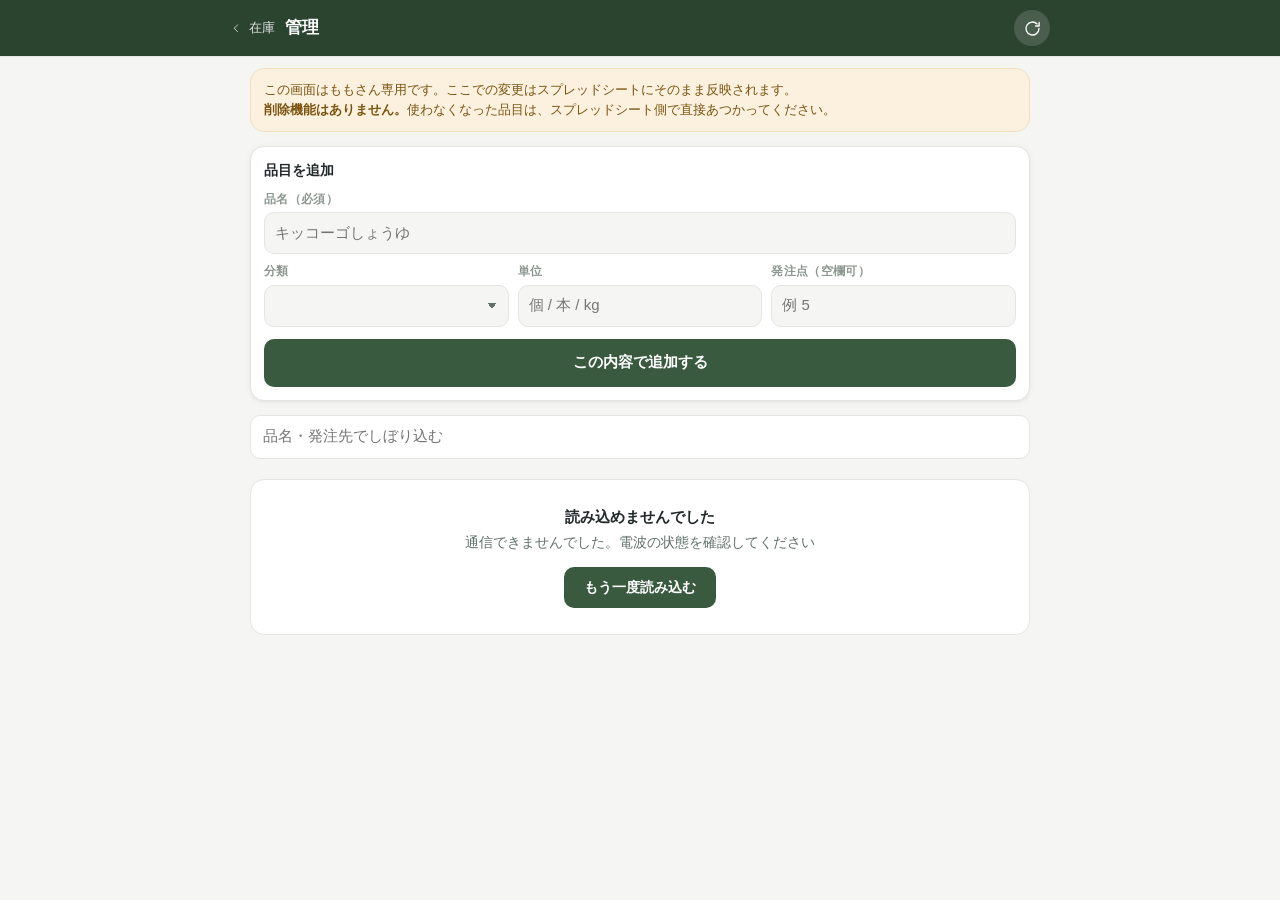
==== admin.html @ 214dae70 "資材在庫アプリのフロントエンドを追加 GAS のウェブアプリとして動かしていた画面を GitHub Pages に移し、 GAS は JSON API として裏に回す構成にした。  - index.h" ====
<!DOCTYPE html>
<html lang="ja">
<head>
<meta charset="utf-8">
<meta name="viewport" content="width=device-width, initial-scale=1, viewport-fit=cover">
<title>資材在庫 管理 | TOKYO WASABI</title>
<meta name="theme-color" content="#2b4430">
<meta name="format-detection" content="telephone=no">
<meta name="robots" content="noindex, nofollow">

<link rel="icon" href="icons/icon-192.png" sizes="192x192">
<link rel="apple-touch-icon" href="icons/icon-180.png">

<link rel="stylesheet" href="style.css">
</head>
<body class="admin no-tabbar">

<header class="app-head">
  <div class="head-top">
    <a class="back-link" href="index.html" aria-label="スタッフ画面へ戻る">
      <svg class="svg" viewBox="0 0 24 24" fill="none" stroke="currentColor" stroke-width="1.7"
           stroke-linecap="round" stroke-linejoin="round" aria-hidden="true"><path d="M14.5 5.5 8 12l6.5 6.5"/></svg>
      在庫
    </a>
    <h1>管理</h1>
    <button type="button" class="icon-btn" id="reload" aria-label="最新の状態に読み込み直す"></button>
  </div>
</header>

<main>
  <p class="admin-note">
    この画面はももさん専用です。ここでの変更はスプレッドシートにそのまま反映されます。<br>
    <b>削除機能はありません。</b>使わなくなった品目は、スプレッドシート側で直接あつかってください。
  </p>

  <section class="panel" id="add">
    <span class="card-spin spinner"></span>
    <h2>品目を追加</h2>
    <div class="fields">
      <label class="field wide" for="a-name"><span>品名（必須）</span>
        <input id="a-name" type="text" placeholder="キッコーゴしょうゆ"></label>
      <label class="field" for="a-line"><span>分類</span>
        <select id="a-line"></select></label>
      <label class="field" for="a-unit"><span>単位</span>
        <input id="a-unit" type="text" placeholder="個 / 本 / kg"></label>
      <label class="field" for="a-rp"><span>発注点（空欄可）</span>
        <input id="a-rp" type="number" step="any" min="0" inputmode="decimal" placeholder="例 5"></label>
    </div>
    <button type="button" class="add-btn" id="a-btn">この内容で追加する</button>
  </section>

  <input class="admin-search" id="search" type="search" placeholder="品名・発注先でしぼり込む"
         aria-label="品名・発注先でしぼり込む" autocomplete="off">

  <div id="list"></div>
</main>

<script src="common.js"></script>
<script src="admin.js"></script>
</body>
</html>
---- style.css ----
/* ===== TOKYO WASABI 資材在庫 ===== */

:root {
  --green: #3a5a40;
  --green-l: #e8efe9;
  --warn: #c47f16;
  --danger: #b23b34;
  --bg: #f5f6f4;
  --line: #e4e6e2;

  /* 上の変数から派生させた色 */
  --green-d: #2b4430;
  --warn-l: #fbf1de;
  --danger-l: #f8eae9;
  --sent: #4a6072;
  --sent-l: #e8eef2;

  --ink: #23292a;
  --ink-2: #62706a;
  --ink-3: #8b968f;
  --card: #ffffff;

  --r: 14px;
  --r-s: 10px;
  --shadow: 0 1px 2px rgba(35, 41, 42, .06), 0 1px 8px rgba(35, 41, 42, .04);
  --tabbar-h: 58px;
}

* { box-sizing: border-box; }

html { -webkit-text-size-adjust: 100%; }

body {
  margin: 0;
  background: var(--bg);
  color: var(--ink);
  font-family: -apple-system, BlinkMacSystemFont, "Hiragino Sans", "Hiragino Kaku Gothic ProN",
    "Noto Sans JP", "Yu Gothic UI", "Segoe UI", Meiryo, sans-serif;
  font-size: 16px;
  line-height: 1.5;
  -webkit-font-smoothing: antialiased;
}

button, input, select { font: inherit; color: inherit; }
button { cursor: pointer; }
button:disabled, input:disabled, select:disabled { cursor: default; }

h1, h2, h3, p { margin: 0; }

input[type="number"] { -moz-appearance: textfield; }
input[type="number"]::-webkit-outer-spin-button,
input[type="number"]::-webkit-inner-spin-button { -webkit-appearance: none; margin: 0; }

:focus-visible { outline: 2px solid var(--green); outline-offset: 2px; }

.svg { width: 1em; height: 1em; display: block; flex: none; }

/* ===== ヘッダー ===== */

.app-head {
  position: sticky;
  top: 0;
  z-index: 30;
  background: var(--green);
  color: #fff;
  padding: calc(10px + env(safe-area-inset-top)) 14px 0;
  box-shadow: 0 1px 0 rgba(0, 0, 0, .06);
}

.head-top {
  display: flex;
  align-items: center;
  gap: 10px;
  max-width: 820px;
  margin: 0 auto;
  padding-bottom: 10px;
}

.head-top h1 {
  font-size: 17px;
  font-weight: 700;
  letter-spacing: .02em;
  flex: 1;
  min-width: 0;
}

.head-sub {
  font-size: 12px;
  font-weight: 400;
  color: rgba(255, 255, 255, .72);
  margin-left: 8px;
}

.icon-btn {
  background: rgba(255, 255, 255, .14);
  border: 0;
  color: #fff;
  width: 36px;
  height: 36px;
  border-radius: 999px;
  display: grid;
  place-items: center;
  font-size: 19px;
  flex: none;
}
.icon-btn:active { background: rgba(255, 255, 255, .3); }
.icon-btn.spin .svg { animation: spin .8s linear infinite; }
@keyframes spin { to { transform: rotate(360deg); } }

/* 場所の切り替え */
.loc-bar {
  max-width: 820px;
  margin: 0 auto;
  display: flex;
  align-items: center;
  gap: 6px;
  padding-bottom: 10px;
}

.loc-bar .loc-label {
  font-size: 12px;
  color: rgba(255, 255, 255, .75);
  margin-right: 2px;
  flex: none;
}

.loc {
  flex: 1;
  border: 1px solid rgba(255, 255, 255, .32);
  background: transparent;
  color: rgba(255, 255, 255, .88);
  border-radius: 999px;
  padding: 6px 4px;
  font-size: 13.5px;
  font-weight: 600;
  min-height: 34px;
}
.loc[aria-pressed="true"] {
  background: #fff;
  color: var(--green);
  border-color: #fff;
}

/* ===== 本文 ===== */

main {
  max-width: 820px;
  margin: 0 auto;
  padding: 12px 12px calc(var(--tabbar-h) + 26px + env(safe-area-inset-bottom));
}

.section-head {
  display: flex;
  align-items: baseline;
  gap: 8px;
  margin: 18px 4px 8px;
  font-size: 13px;
  font-weight: 700;
  color: var(--ink-2);
  letter-spacing: .04em;
}
.section-head:first-child { margin-top: 4px; }
.section-head .count { font-weight: 500; color: var(--ink-3); }

.notice {
  background: var(--card);
  border: 1px solid var(--line);
  border-radius: var(--r);
  padding: 26px 18px;
  text-align: center;
  color: var(--ink-2);
  font-size: 14px;
  margin-top: 8px;
}
.notice .big { display: block; font-size: 15px; color: var(--ink); margin-bottom: 4px; font-weight: 600; }
.notice button {
  margin-top: 14px;
  background: var(--green);
  color: #fff;
  border: 0;
  border-radius: var(--r-s);
  padding: 10px 20px;
  font-weight: 600;
}

.loading {
  display: flex;
  align-items: center;
  justify-content: center;
  gap: 10px;
  padding: 48px 0;
  color: var(--ink-2);
  font-size: 14px;
}

.spinner {
  width: 18px;
  height: 18px;
  border-radius: 50%;
  border: 2px solid var(--line);
  border-top-color: var(--green);
  animation: spin .7s linear infinite;
  flex: none;
}

/* ===== カード ===== */

.card {
  position: relative;
  background: var(--card);
  border: 1px solid var(--line);
  border-radius: var(--r);
  padding: 12px 13px;
  margin-bottom: 9px;
  box-shadow: var(--shadow);
  transition: border-color .25s, box-shadow .25s;
}

.card.saved {
  border-color: var(--green);
  box-shadow: 0 0 0 3px var(--green-l);
}

.busy { pointer-events: none; }
.busy::after {
  content: "";
  position: absolute;
  inset: 0;
  border-radius: var(--r);
  background: rgba(255, 255, 255, .55);
}
.busy .card-spin { display: block; }

.card-spin {
  display: none;
  position: absolute;
  top: 12px;
  right: 12px;
  z-index: 2;
}

.card-head {
  display: flex;
  align-items: flex-start;
  gap: 10px;
}

.card-title { flex: 1; min-width: 0; }

.card-title h3 {
  font-size: 16px;
  font-weight: 700;
  line-height: 1.35;
  word-break: break-word;
}

.card-title h3 .spec {
  font-size: 12.5px;
  font-weight: 600;
  color: var(--ink-2);
  background: var(--bg);
  border-radius: 5px;
  padding: 1px 6px;
  margin-left: 6px;
  white-space: nowrap;
  vertical-align: 2px;
}

.group {
  font-size: 12.5px;
  color: var(--ink-2);
  margin-top: 3px;
  line-height: 1.45;
}
.group.over { color: var(--warn); font-weight: 600; }

.servings {
  font-size: 12.5px;
  color: var(--green);
  font-weight: 600;
  margin-top: 3px;
}

.meta {
  font-size: 12px;
  color: var(--ink-3);
  margin-top: 6px;
  display: flex;
  flex-wrap: wrap;
  gap: 4px 10px;
}
.meta b { font-weight: 600; color: var(--ink-2); }

/* ステータスチップ */
.chip {
  flex: none;
  font-size: 12px;
  font-weight: 700;
  border-radius: 999px;
  padding: 3px 10px;
  white-space: nowrap;
  border: 1px solid transparent;
}
.chip.ok { background: var(--green-l); color: var(--green); border-color: #d3e0d6; }
.chip.warn { background: var(--warn-l); color: var(--warn); border-color: #f0e0bd; }
.chip.sent { background: var(--sent-l); color: var(--sent); border-color: #d6e0e7; }

/* ===== 数量 ===== */

.qty {
  margin-top: 11px;
  border-top: 1px solid var(--line);
  padding-top: 10px;
}

.qty-row {
  display: flex;
  align-items: center;
  gap: 8px;
}

.qty-loc {
  font-size: 12px;
  font-weight: 700;
  color: var(--ink-2);
  background: var(--bg);
  border: 1px solid var(--line);
  border-radius: 6px;
  padding: 3px 7px;
  flex: none;
}

.step {
  flex: none;
  width: 54px;
  height: 46px;
  border-radius: var(--r-s);
  border: 1px solid var(--line);
  background: #fff;
  font-size: 15px;
  font-weight: 700;
  color: var(--green);
  font-variant-numeric: tabular-nums;
}
.step:active { background: var(--green-l); }
.step.dec { color: var(--danger); }
.step:disabled { opacity: .4; }

.qty-input {
  flex: 1;
  min-width: 0;
  height: 46px;
  border: 1px solid var(--line);
  border-radius: var(--r-s);
  background: var(--bg);
  text-align: center;
  font-size: 19px;
  font-weight: 700;
  font-variant-numeric: tabular-nums;
  padding: 0 4px;
}
.qty-input:focus { background: #fff; border-color: var(--green); }

.qty-unit {
  flex: none;
  font-size: 13px;
  color: var(--ink-2);
  min-width: 1.6em;
}

.breakdown {
  display: flex;
  flex-wrap: wrap;
  gap: 6px;
  margin-top: 9px;
}

.bd {
  font-size: 12px;
  color: var(--ink-2);
  background: var(--bg);
  border: 1px solid var(--line);
  border-radius: 7px;
  padding: 3px 8px;
  font-variant-numeric: tabular-nums;
}
.bd b { font-weight: 600; color: var(--ink-3); margin-right: 5px; }
.bd.on { background: var(--green-l); border-color: #cfdfd4; color: var(--green); }
.bd.on b { color: var(--green); }
.bd.total { margin-left: auto; font-weight: 700; color: var(--ink); background: #fff; }
.bd.total b { color: var(--ink-3); }
.bd.low { border-color: #ecd3a4; background: var(--warn-l); color: var(--warn); }
.bd.low b { color: var(--warn); }

/* ===== ボタン ===== */

.actions {
  margin-top: 11px;
  display: flex;
  gap: 8px;
}

.btn {
  flex: 1;
  min-height: 46px;
  border-radius: var(--r-s);
  border: 1px solid var(--line);
  background: #fff;
  font-size: 15px;
  font-weight: 700;
  color: var(--ink);
  padding: 0 14px;
}
.btn:active { transform: translateY(1px); }
.btn.out { border-color: #d9ddd7; color: var(--ink-2); }
.btn.out:active { background: var(--bg); }
.btn.warn { background: var(--warn); border-color: var(--warn); color: #fff; }
.btn.primary { background: var(--green); border-color: var(--green); color: #fff; }
.btn:disabled { opacity: .5; }

/* ===== 下部タブバー ===== */

.tabbar {
  position: fixed;
  left: 0;
  right: 0;
  bottom: 0;
  z-index: 40;
  display: flex;
  background: rgba(255, 255, 255, .96);
  backdrop-filter: saturate(150%) blur(8px);
  border-top: 1px solid var(--line);
  padding-bottom: env(safe-area-inset-bottom);
}

.tab {
  flex: 1;
  min-width: 0;
  border: 0;
  background: transparent;
  color: var(--ink-3);
  height: var(--tabbar-h);
  display: flex;
  flex-direction: column;
  align-items: center;
  justify-content: center;
  gap: 3px;
  font-size: 10.5px;
  font-weight: 600;
  position: relative;
  padding: 0 2px;
}

.tab .svg { font-size: 21px; }

.tab span {
  max-width: 100%;
  overflow: hidden;
  text-overflow: ellipsis;
  white-space: nowrap;
  letter-spacing: -.01em;
}

.tab[aria-selected="true"] { color: var(--green); }
.tab[aria-selected="true"]::before {
  content: "";
  position: absolute;
  top: 0;
  left: 22%;
  right: 22%;
  height: 2.5px;
  border-radius: 0 0 3px 3px;
  background: var(--green);
}

.badge {
  position: absolute;
  top: 6px;
  left: 50%;
  margin-left: 4px;
  min-width: 18px;
  height: 18px;
  padding: 0 5px;
  border-radius: 999px;
  background: var(--danger);
  color: #fff;
  font-size: 11px;
  font-weight: 700;
  line-height: 18px;
  text-align: center;
}
.badge[hidden] { display: none; }

/* ===== トースト ===== */

.toasts {
  position: fixed;
  left: 10px;
  right: 10px;
  bottom: calc(var(--tabbar-h) + 12px + env(safe-area-inset-bottom));
  z-index: 60;
  display: flex;
  flex-direction: column;
  gap: 8px;
  pointer-events: none;
}

body.no-tabbar .toasts { bottom: calc(12px + env(safe-area-inset-bottom)); }

.toast {
  pointer-events: auto;
  display: flex;
  align-items: center;
  gap: 10px;
  max-width: 560px;
  width: 100%;
  margin: 0 auto;
  background: #2b322f;
  color: #fff;
  border-radius: 12px;
  padding: 11px 10px 11px 14px;
  font-size: 14px;
  line-height: 1.4;
  box-shadow: 0 6px 22px rgba(0, 0, 0, .22);
  animation: toast-in .18s ease-out;
}
.toast.out { opacity: 0; transform: translateY(6px); transition: .2s; }
.toast-error { background: var(--danger); }
.toast-text { flex: 1; min-width: 0; }

@keyframes toast-in {
  from { opacity: 0; transform: translateY(10px); }
}

.toast-action {
  flex: none;
  background: rgba(255, 255, 255, .16);
  border: 0;
  color: #fff;
  font-size: 13.5px;
  font-weight: 700;
  border-radius: 8px;
  padding: 7px 12px;
}
.toast-action:active { background: rgba(255, 255, 255, .3); }

.toast-close {
  flex: none;
  background: transparent;
  border: 0;
  color: rgba(255, 255, 255, .7);
  width: 30px;
  height: 30px;
  display: grid;
  place-items: center;
  font-size: 17px;
  border-radius: 8px;
}

/* ===== 管理画面 ===== */

body.admin { background: var(--bg); }
body.admin .app-head { background: var(--green-d); }
body.admin main { padding-bottom: calc(24px + env(safe-area-inset-bottom)); }

.admin-note {
  background: var(--warn-l);
  border: 1px solid #f0e0bd;
  color: #7a5310;
  border-radius: var(--r);
  padding: 11px 13px;
  font-size: 12.5px;
  line-height: 1.6;
  margin-bottom: 14px;
}

.panel {
  position: relative;
  background: var(--card);
  border: 1px solid var(--line);
  border-radius: var(--r);
  box-shadow: var(--shadow);
  padding: 13px;
  margin-bottom: 14px;
}

.panel > h2 {
  font-size: 14px;
  font-weight: 700;
  margin-bottom: 10px;
  display: flex;
  align-items: center;
  gap: 7px;
}

.fields {
  display: grid;
  grid-template-columns: repeat(2, minmax(0, 1fr));
  gap: 9px;
}
.fields .wide { grid-column: 1 / -1; }

.field { display: flex; flex-direction: column; gap: 4px; min-width: 0; }

.field > span {
  font-size: 11.5px;
  font-weight: 600;
  color: var(--ink-3);
  letter-spacing: .03em;
}

.field input, .field select {
  width: 100%;
  min-height: 42px;
  border: 1px solid var(--line);
  border-radius: var(--r-s);
  background: var(--bg);
  padding: 0 10px;
  font-size: 15px;
}
.field select {
  appearance: none;
  background-image: linear-gradient(45deg, transparent 50%, var(--ink-2) 50%),
    linear-gradient(135deg, var(--ink-2) 50%, transparent 50%);
  background-position: calc(100% - 16px) 50%, calc(100% - 11px) 50%;
  background-size: 5px 5px, 5px 5px;
  background-repeat: no-repeat;
  padding-right: 30px;
}
.field input:focus, .field select:focus { background: #fff; border-color: var(--green); }
.field input.dirty, .field select.dirty { border-color: var(--warn); background: #fff; }
.field input.done, .field select.done { border-color: var(--green); background: var(--green-l); }

.admin-card { position: relative; }
.admin-card .card-head { margin-bottom: 11px; }
.admin-card .card-title h3 { font-size: 15.5px; }

.row-tag {
  font-size: 11px;
  color: var(--ink-3);
  font-variant-numeric: tabular-nums;
  flex: none;
  background: var(--bg);
  border-radius: 6px;
  padding: 2px 7px;
}

.add-btn {
  width: 100%;
  min-height: 48px;
  margin-top: 12px;
  border: 0;
  border-radius: var(--r-s);
  background: var(--green);
  color: #fff;
  font-size: 15px;
  font-weight: 700;
}
.add-btn:disabled { opacity: .5; }

.admin-search {
  width: 100%;
  min-height: 44px;
  border: 1px solid var(--line);
  border-radius: var(--r-s);
  background: #fff;
  padding: 0 12px;
  font-size: 15px;
  margin-bottom: 12px;
}

.back-link {
  display: inline-flex;
  align-items: center;
  gap: 6px;
  color: rgba(255, 255, 255, .85);
  font-size: 12.5px;
  text-decoration: none;
  flex: none;
}

/* ===== PC ===== */

@media (min-width: 720px) {
  main { padding-left: 20px; padding-right: 20px; }
  .card { padding: 14px 16px; }
  .fields { grid-template-columns: repeat(3, minmax(0, 1fr)); }
  .tab { font-size: 11.5px; }
}

@media (prefers-reduced-motion: reduce) {
  *, *::before, *::after { animation-duration: .001ms !important; transition-duration: .001ms !important; }
}
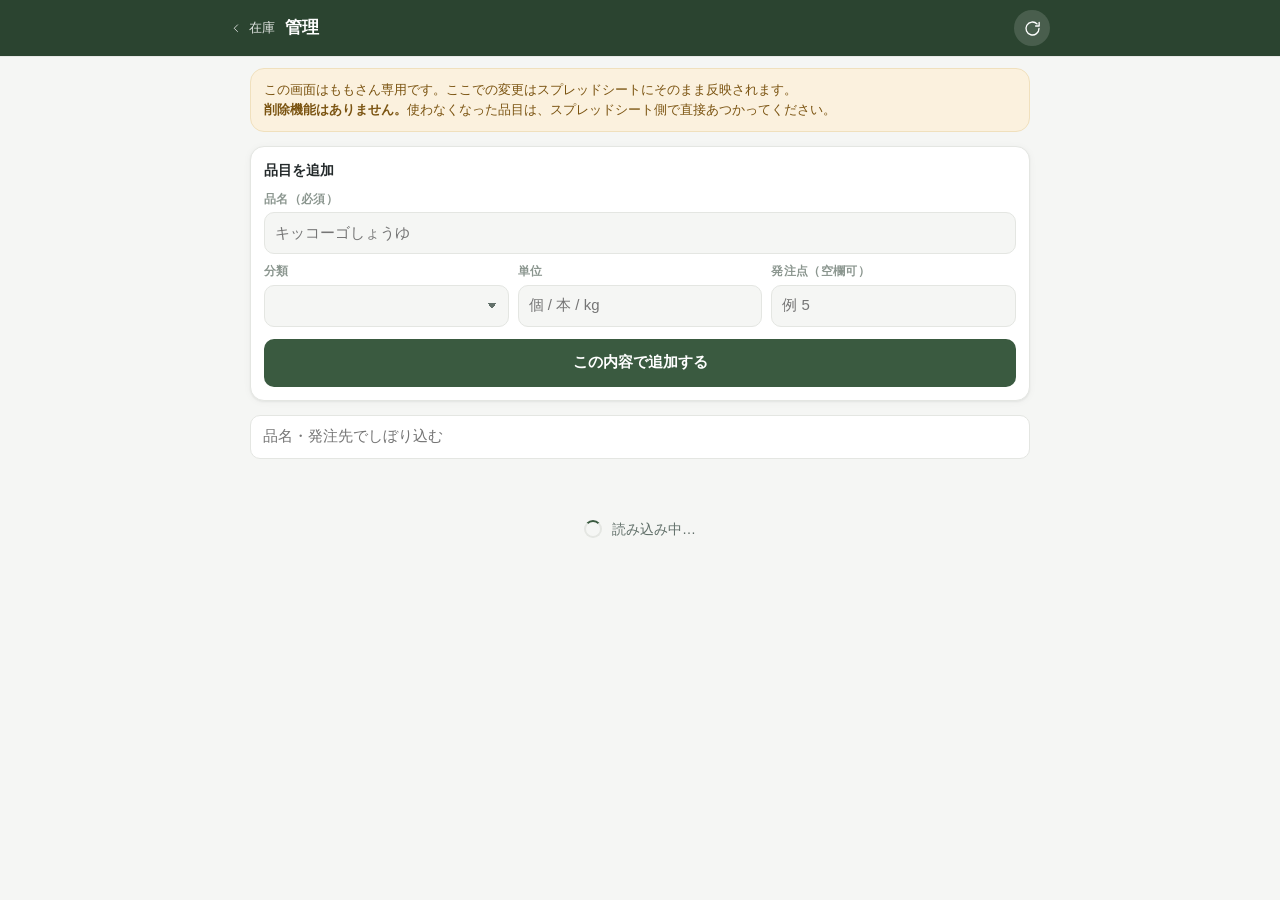
==== commit a646594f: "数量を更新すると他の品目が消える不具合を直す GAS は action によって返す件数が違っていた。   updateField        … 全件（39件）   adjustQty / set" ====
--- a/admin.html
+++ b/admin.html
@@ -8,8 +8,12 @@
 <meta name="format-detection" content="telephone=no">
 <meta name="robots" content="noindex, nofollow">
 
-<link rel="icon" href="icons/icon-192.png" sizes="192x192">
-<link rel="apple-touch-icon" href="icons/icon-180.png">
+<link rel="manifest" href="admin.webmanifest">
+<link rel="icon" href="icons/admin-192.png" sizes="192x192">
+<link rel="apple-touch-icon" href="icons/admin-180.png">
+<meta name="apple-mobile-web-app-capable" content="yes">
+<meta name="apple-mobile-web-app-title" content="在庫管理">
+<meta name="apple-mobile-web-app-status-bar-style" content="black-translucent">
 
 <link rel="stylesheet" href="style.css">
 </head>
--- a/style.css
+++ b/style.css
@@ -631,6 +631,16 @@
 .field input.dirty, .field select.dirty { border-color: var(--warn); background: #fff; }
 .field input.done, .field select.done { border-color: var(--green); background: var(--green-l); }
 
+/* 保存の順番待ち・保存中。その欄だけ止まり、他の欄は使える */
+.field input.saving, .field select.saving {
+  border-color: var(--warn);
+  background: var(--warn-l);
+  color: var(--ink-2);
+  opacity: 1;
+  animation: saving-pulse 1.1s ease-in-out infinite;
+}
+@keyframes saving-pulse { 50% { border-color: #eddcb6; } }
+
 .admin-card { position: relative; }
 .admin-card .card-head { margin-bottom: 11px; }
 .admin-card .card-title h3 { font-size: 15.5px; }
